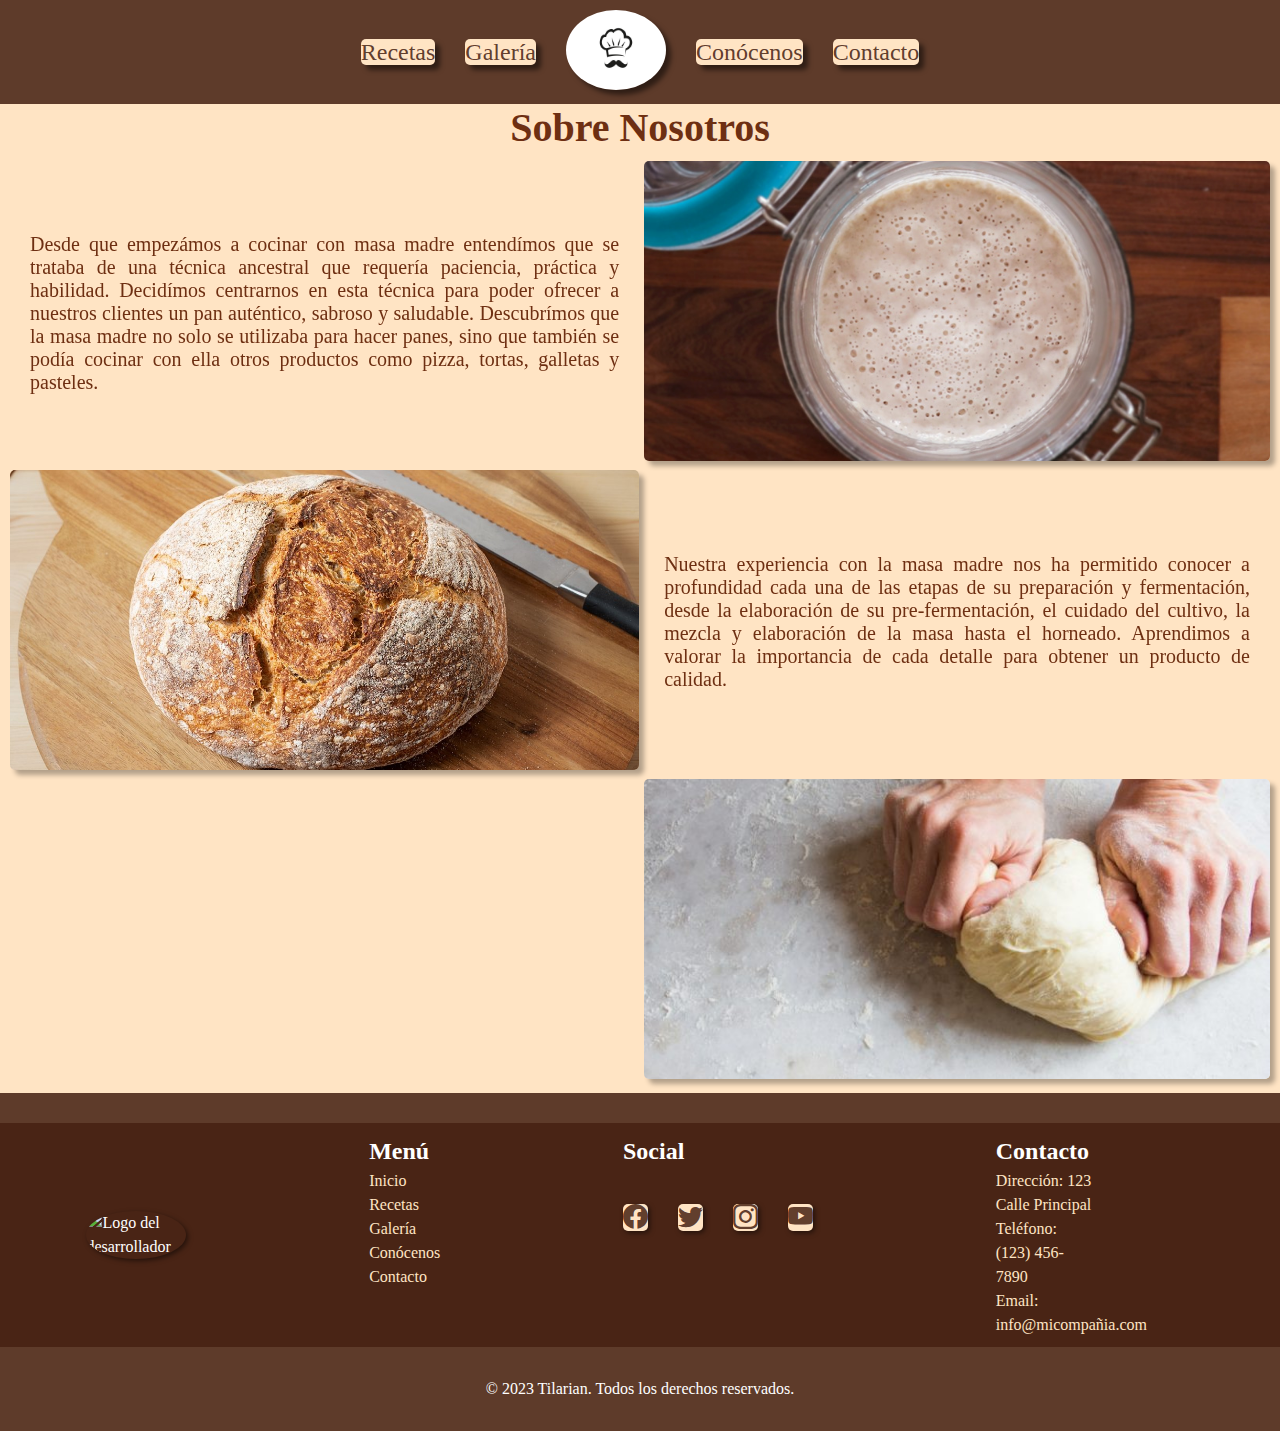
==== pages/about.html @ 506e1858 "Tercera pre-entrega" ====
<!DOCTYPE html>
<html lang="en">

<head>
    <meta charset="UTF-8">
    <meta http-equiv="X-UA-Compatible" content="IE=edge">
    <meta name="viewport" content="width=device-width, initial-scale=1.0">
    <!-- LINK A BOOTSTRAP-->
    <link href="https://cdn.jsdelivr.net/npm/bootstrap@5.3.0-alpha3/dist/css/bootstrap.min.css" rel="stylesheet"
        integrity="sha384-KK94CHFLLe+nY2dmCWGMq91rCGa5gtU4mk92HdvYe+M/SXH301p5ILy+dN9+nJOZ" crossorigin="anonymous">
    <!-- LINK A CSS -->
    <link rel="stylesheet" href="../css/style.css">
    <!-- LINK A AOS -->
    <link href="https://unpkg.com/aos@2.3.1/dist/aos.css" rel="stylesheet">
    <title>Conócenos</title>
</head>

<!-- BODY -->

<body>
    <!-- HEADER -->
    <header>
        <nav class="navbar">
            <ul class="navbar__list">
                <li><a href="recetas.html" class="navbar__links">Recetas</a></li>
                <li><a href="galeria.html" class="navbar__links">Galería</a></li>
                <li><a href="../index.html"> <img src="../multimedia/main-logo.jpg" alt="Logo del sitio"
                            class="main-logo"></a></li>
                <li><a href="about.html" class="navbar__links">Conócenos</a></li>
                <li><a href="contacto.html" class="navbar__links">Contacto</a></li>
            </ul>
        </nav>
    </header>


    <!-- MAIN -->
    <main>
        <h1>Sobre Nosotros </h1>

        <section class="box">
            <div data-aos="fade-right" class="box__imagen1">
                <img src="../multimedia/a1.jpg" alt="Pan de masa madre">
            </div>
            <div data-aos="zoom-in" class="box__parrafo1">
                <p>
                    Desde que empezámos a cocinar con masa madre entendímos que se trataba de una técnica ancestral que
                    requería paciencia, práctica y habilidad. Decidímos centrarnos en esta técnica
                    para poder ofrecer a nuestros clientes un pan auténtico, sabroso y saludable. Descubrímos que
                    la masa madre no solo se utilizaba para hacer panes, sino que también se podía cocinar con ella
                    otros productos como pizza, tortas, galletas y pasteles.
                </p>
            </div>
            <div data-aos="fade-left" class="box__imagen2">
                <img src="../multimedia/a2.jpg" alt="Manos amasando">
            </div>
            <div data-aos="zoom-in" class="box__parrafo2">
                <p>
                    Nuestra experiencia con la masa madre nos ha permitido conocer a profundidad cada una de las etapas
                    de su preparación y fermentación, desde la elaboración de su pre-fermentación, el cuidado del
                    cultivo, la
                    mezcla y elaboración de la masa hasta el horneado. Aprendimos a valorar la importancia de cada
                    detalle para
                    obtener un producto de calidad.
                </p>
            </div>
            <div data-aos="fade-left" class="box__imagen3">
                <img src="../multimedia/a3.jpg" alt="Manos amasando">
            </div>
            <div data-aos="zoom-in" class="box__parrafo3">
                <p>
                    La masa madre requiere dedicación y tiempo, pero su resultado final es invaluable. Y nos sentimos
                    agradecidos por descubrir su potencial gastronómico. Hoy, podemos afirmar con orgullo que
                    ofrecer productos elaborados con masa madre es una de las características principales de nuestra
                    cocina y de nuestro compromiso con la alimentación saludable y sostenible.
                </p>
            </div>
        </section>
    </main>

    <!-- FOOTER -->
    <footer>

        <div class="contenedor">
            <div class="logo">
                <img src="../multimedia/logo.jpg" alt="Logo del desarrollador" class="logo__img">
            </div>
            <div class="menu">
                <h2>Menú</h2 class="menu__titulo">
                <ul class="menu__list">
                    <li><a href="../index.html" class="menu__links">Inicio</a></li>
                    <li><a href="recetas.html" class="menu__links">Recetas</a></li>
                    <li><a href="galeria.html" class="menu__links">Galería</a></li>
                    <li><a href="about.html" class="menu__links">Conócenos</a></li>
                    <li><a href="contacto.html" class="menu__links">Contacto</a></li>
                </ul>
            </div>
            <div class="social">
                <h2>Social</h2 class="social__titulo">
                <ul class="social__list">
                    <li><a href="#" class="bi bi-facebook"></a class="social__links"></li>
                    <li><a href="#" class="bi bi-twitter"></a class="social__links"></li>
                    <li><a href="#" class="bi bi-instagram"></a class="social__links"></li>
                    <li><a href="#" class="bi bi-youtube"></a class="social__links"></li>
                </ul>
            </div>
            <div class="contact">
                <h2>Contacto</h2 class="contact__titulo">
                <ul class="contact__list">
                    <li>Dirección: 123 Calle Principal</li class="contact__links">
                    <li>Teléfono: (123) 456-7890</li class="contact__links">
                    <li>Email: info@micompañia.com</li class="contact__links">
                </ul>
            </div>
        </div>
        <div class="copy">
            <p>&copy; 2023 Tilarian. Todos los derechos reservados.</p class="copy__parrafo">
        </div>

    </footer>
    <!-- SCRIPT BOOTSTRAP -->
    <script src="https://cdn.jsdelivr.net/npm/bootstrap@5.3.0-alpha3/dist/js/bootstrap.bundle.min.js"
        integrity="sha384-ENjdO4Dr2bkBIFxQpeoTz1HIcje39Wm4jDKdf19U8gI4ddQ3GYNS7NTKfAdVQSZe"
        crossorigin="anonymous"></script>
    <!-- SCRIPT AOS -->
    <script src="https://unpkg.com/aos@2.3.1/dist/aos.js"></script>
    <script>
        AOS.init();
    </script>
</body>

</html>
---- css/style.css ----
@import url("https://cdn.jsdelivr.net/npm/bootstrap-icons@1.10.4/font/bootstrap-icons.css");
* {
  margin: 0;
  padding: 0;
  box-sizing: border-box;
}

.d-flex, .box {
  display: flex;
  justify-content: center;
  align-items: center;
  gap: 10px;
}

/* NAV BAR */
.navbar {
  background-color: rgba(70, 33, 18, 0.8705882353);
  height: 100%;
  padding: 10px;
}

.navbar__list {
  display: flex;
  flex-direction: column;
  align-items: center;
  justify-content: center;
  width: 100%;
  gap: 10px;
  list-style: none;
}

.navbar__links {
  background-color: #ffe4c4;
  color: rgba(70, 33, 18, 0.8705882353);
  font-family: cursive;
  text-decoration: none;
  font-size: 24px;
  border-radius: 5px;
  box-shadow: 5px 5px 5px rgba(0, 0, 0, 0.5);
}

.main-logo {
  width: 100px;
  height: 80px;
  border-radius: 50%;
  box-shadow: 5px 5px 5px rgba(0, 0, 0, 0.5);
}

footer {
  background-color: rgba(70, 33, 18, 0.8705882353);
  padding: 30px 0;
  font-size: 16px;
  line-height: 1.5;
  color: #ffffff;
}

.contenedor {
  background-color: rgba(70, 33, 18, 0.8705882353);
  padding: 10px;
  gap: 30px;
  display: flex;
  flex-direction: column;
  justify-content: center;
  align-items: center;
}

.logo {
  display: flex;
  align-items: center;
  justify-content: center;
}
.logo .logo__img {
  max-width: 100px;
  border-radius: 50%;
  box-shadow: 2px 2px 5px rgba(0, 0, 0, 0.5);
}

.menu {
  width: 50%;
}
.menu .menu__list {
  list-style: none;
  padding-left: 0%;
}
.menu .menu__list li .menu__links {
  color: #ffe4c4;
  text-decoration: none;
}

.social {
  width: 50%;
}
.social .social__list {
  list-style: none;
  padding-left: 0;
  display: flex;
  flex-direction: row;
  gap: 30px;
}
.social .social__list li a {
  color: #ffe4c4;
  text-decoration: none;
  font-size: 25px;
  background-color: #ffe4c4;
  color: rgba(70, 33, 18, 0.8705882353);
  border-radius: 5px;
  box-shadow: 2px 2px 5px rgba(0, 0, 0, 0.5);
}

.contact {
  width: 50%;
}
.contact ul {
  list-style: none;
  padding-left: 0;
}
.contact ul li {
  color: #ffe4c4;
}

.copy p {
  margin-top: 30px;
  text-align: center;
}

/* BODY */
body {
  margin: 0;
  background-color: #ffe4c4;
  display: flex;
  flex-direction: column;
  min-height: 100vh;
  width: 100vw;
  overflow-x: hidden;
  /* MAIN */
}
body main {
  /*  PARRAFOS */
  /* IMAGEN DE INICIO */
  /* INGREDIENTES Y PASOS  */
  /* TITULOS H1 */
}
body main p {
  font-size: 20px;
  color: #6e2f12;
  text-align: center;
  padding: 20px;
  font-family: cursive;
}
body main .imginicio {
  display: flex;
  flex-direction: column;
}
body main .imginicio img {
  border-radius: 5px;
  box-shadow: 5px 5px 5px rgba(0, 0, 0, 0.3);
  margin: 20px;
}
body main .ul_1 {
  font-size: 20px;
  font-size: 20px;
  color: #6e2f12;
  text-align: left;
  padding: 10px;
  font-family: cursive;
}
body main .ul_1 li {
  text-align: justify;
  padding: 10px;
}
body main .ul_2 {
  list-style: none;
  padding-left: 0%;
  display: flex;
  flex-direction: column;
  gap: 15px;
}
body main h1 {
  font-size: 40px;
  color: #6e2f12;
  text-align: center;
  font-family: cursive;
}

/* GALERIA */
.grilla {
  display: flex;
  background-color: #ffe4c4;
  padding: 10px;
  gap: 5px;
  flex-direction: column;
}
.grilla img {
  max-width: 100%;
  max-height: 100%;
  border-radius: 5px;
  box-shadow: 5px 5px 5px rgba(0, 0, 0, 0.3);
  object-fit: cover;
  filter: grayscale(80%) blur(2px);
  transition: 0.5s;
}
.grilla img:hover {
  filter: grayscale(0);
}

.recetas {
  display: flex;
  flex-direction: column;
  background-color: #ffe4c4;
  padding: 10px;
  gap: 5px;
}
.recetas .ingredientes p {
  text-align: left;
}
.recetas .pasos p {
  text-align: justify;
}
.recetas img {
  width: 100%;
  height: 100%;
  border-radius: 5px;
  box-shadow: 5px 5px 5px rgba(0, 0, 0, 0.3);
  object-fit: cover;
}

/* FORMULARIO */
form {
  display: flex;
  flex-direction: column;
  justify-content: center;
  align-items: center;
  gap: 15px;
  padding-bottom: 50px;
}

.box {
  flex-direction: column;
  gap: 5px;
  padding: 10px;
}
.box p {
  text-align: justify;
}
.box .box__imagen1 img {
  max-width: 100%;
  object-fit: cover;
  border-radius: 5px;
  box-shadow: 5px 5px 5px rgba(0, 0, 0, 0.3);
}
.box .box__imagen2 img {
  max-width: 100%;
  object-fit: cover;
  border-radius: 5px;
  box-shadow: 5px 5px 5px rgba(0, 0, 0, 0.3);
}
.box .box__imagen3 img {
  max-width: 100%;
  object-fit: cover;
  border-radius: 5px;
  box-shadow: 5px 5px 5px rgba(0, 0, 0, 0.3);
}

.navbar__list li {
  transition: 300ms;
}

.navbar__list li:hover {
  transform: scale(1.2);
}

.social__list li {
  transition: 300ms;
}

.social__list li:hover {
  transform: scale(1.5);
}

.logo {
  animation: spin 2s linear infinite;
}

@keyframes spin {
  100% {
    transform: rotate(360deg);
  }
}
/* MEDIA MOBILE */
@media screen and (min-width: 480px) {
  .grilla img {
    width: 100%;
    min-height: 280px;
    max-height: 100%;
  }
}
/* MEDIA TABLET */
@media screen and (min-width: 600px) {
  .recetas img {
    max-width: 100%;
    max-height: 300px;
  }
  .contenedor {
    justify-content: space-around;
    background-color: rgba(70, 33, 18, 0.8705882353);
    padding: 10px;
    display: grid;
    grid-template-columns: auto;
    grid-template-rows: auto;
    grid-template-areas: "area1 area2 area3 area4";
  }
  .contenedor .menu {
    height: 100%;
    width: 100%;
  }
  .contenedor .social {
    height: 100%;
  }
  .contenedor .contact {
    height: 100%;
  }
  .social__list {
    padding-top: 30px;
  }
  .navbar__list {
    flex-direction: row;
    gap: 15px;
  }
  .navbar__links {
    padding: 0px;
  }
  .grilla {
    display: grid;
    background-color: #ffe4c4;
    padding: 10px;
    gap: 5px;
    grid-template-columns: auto;
    grid-template-rows: auto;
    grid-template-areas: "area1 area2" "area1 area2" "area3 area4" "area3 area4" "area5 area6" "area5 area6" "area7 area8" "area7 area8" "area9 area9";
  }
  .grilla img {
    width: 100%;
    min-height: 350px;
    max-height: 100%;
  }
  .grilla .foto1 {
    grid-area: area1;
  }
  .grilla .foto2 {
    grid-area: area2;
  }
  .grilla .foto3 {
    grid-area: area3;
  }
  .grilla .foto4 {
    grid-area: area4;
  }
  .grilla .foto5 {
    grid-area: area5;
  }
  .grilla .foto6 {
    grid-area: area6;
  }
  .grilla .foto7 {
    grid-area: area7;
  }
  .grilla .foto8 {
    grid-area: area8;
  }
  .grilla .foto9 {
    grid-area: area9;
  }
}
/* MEDIA IPAD */
@media screen and (min-width: 768px) {
  .box {
    display: grid;
    grid-template-columns: auto;
    grid-template-rows: auto;
    grid-template-areas: "area1 area1 area6 area6" "area4 area4 area2 area2" "area3 area3 area5 area5";
  }
  .box .box__parrafo1 {
    grid-area: area1;
  }
  .box .box__parrafo2 {
    grid-area: area2;
  }
  .box .box__parrafo3 {
    grid-area: area3;
  }
  .box .box__imagen1 {
    grid-area: area4;
  }
  .box .box__imagen2 {
    grid-area: area5;
  }
  .box .box__imagen3 {
    grid-area: area6;
  }
  .box img {
    width: 100%;
    height: 300px;
  }
  .imginicio {
    justify-content: center;
    align-items: center;
  }
  .navbar__list {
    gap: 25px;
  }
  .grilla {
    background-color: #ffe4c4;
    padding: 10px;
    gap: 5px;
    display: grid;
    grid-template-columns: auto;
    grid-template-rows: auto;
    grid-template-areas: "area1 area2 area3" "area1 area2 area3" "area4 area5 area6" "area4 area5 area6" "area7 area8 area9" "area7 area8 area9";
  }
  .grilla .grilla img {
    width: 100%;
    min-height: 300px;
    max-height: 100%;
  }
  .grilla .grilla img .foto1 {
    grid-area: area1;
  }
  .grilla .grilla img .foto2 {
    grid-area: area2;
  }
  .grilla .grilla img .foto3 {
    grid-area: area3;
  }
  .grilla .grilla img .foto4 {
    grid-area: area4;
  }
  .grilla .grilla img .foto5 {
    grid-area: area5;
  }
  .grilla .grilla img .foto6 {
    grid-area: area6;
  }
  .grilla .grilla img .foto7 {
    grid-area: area7;
  }
  .grilla .grilla img .foto8 {
    grid-area: area8;
  }
  .grilla .grilla img .foto9 {
    grid-area: area9;
  }
}
/* MEDIA DESKTOP*/
@media screen and (min-width: 1024px) {
  .recetas {
    padding: 10px;
    display: grid;
    gap: 5px;
    grid-template-columns: auto;
    grid-template-rows: auto;
    grid-template-areas: "area1 area2" "area1 area2" "area3 area4" "area3 area4" "area5 area6" "area5 area6" "area7 area7" "area7 area7" "area8 area8" "area8 area8";
  }
  .recetas .receta7 {
    grid-area: area7;
  }
  .recetas .receta8 {
    grid-area: area8;
  }
  .navbar__list {
    gap: 30px;
  }
  .grilla {
    background-color: #ffe4c4;
    padding: 10px;
    display: grid;
    gap: 5px;
    grid-template-columns: auto;
    grid-template-rows: auto;
    grid-template-areas: "area1 area2 area3 area3" "area1 area2 area3 area3" "area4 area2 area3 area3" "area5 area5 area6 area7" "area5 area5 area8 area9";
  }
  .grilla .grilla img {
    width: 100%;
    min-height: 300px;
    max-height: 100%;
  }
  .grilla .foto1 {
    grid-area: area1;
  }
  .grilla .foto2 {
    grid-area: area2;
  }
  .grilla .foto2 img {
    height: 100%;
  }
  .grilla .foto3 {
    grid-area: area3;
  }
  .grilla .foto3 img {
    height: 100%;
  }
  .grilla .foto4 {
    grid-area: area4;
  }
  .grilla .foto5 {
    grid-area: area5;
  }
  .grilla .foto5 img {
    height: 100%;
  }
  .grilla .foto6 {
    grid-area: area6;
  }
  .grilla .foto7 {
    grid-area: area7;
  }
  .grilla .foto8 {
    grid-area: area8;
  }
  .grilla .foto8 img {
    height: 100%;
  }
  .grilla .foto9 {
    grid-area: area9;
  }
  .grilla .foto9 img {
    height: 100%;
  }
}

/*# sourceMappingURL=style.css.map */
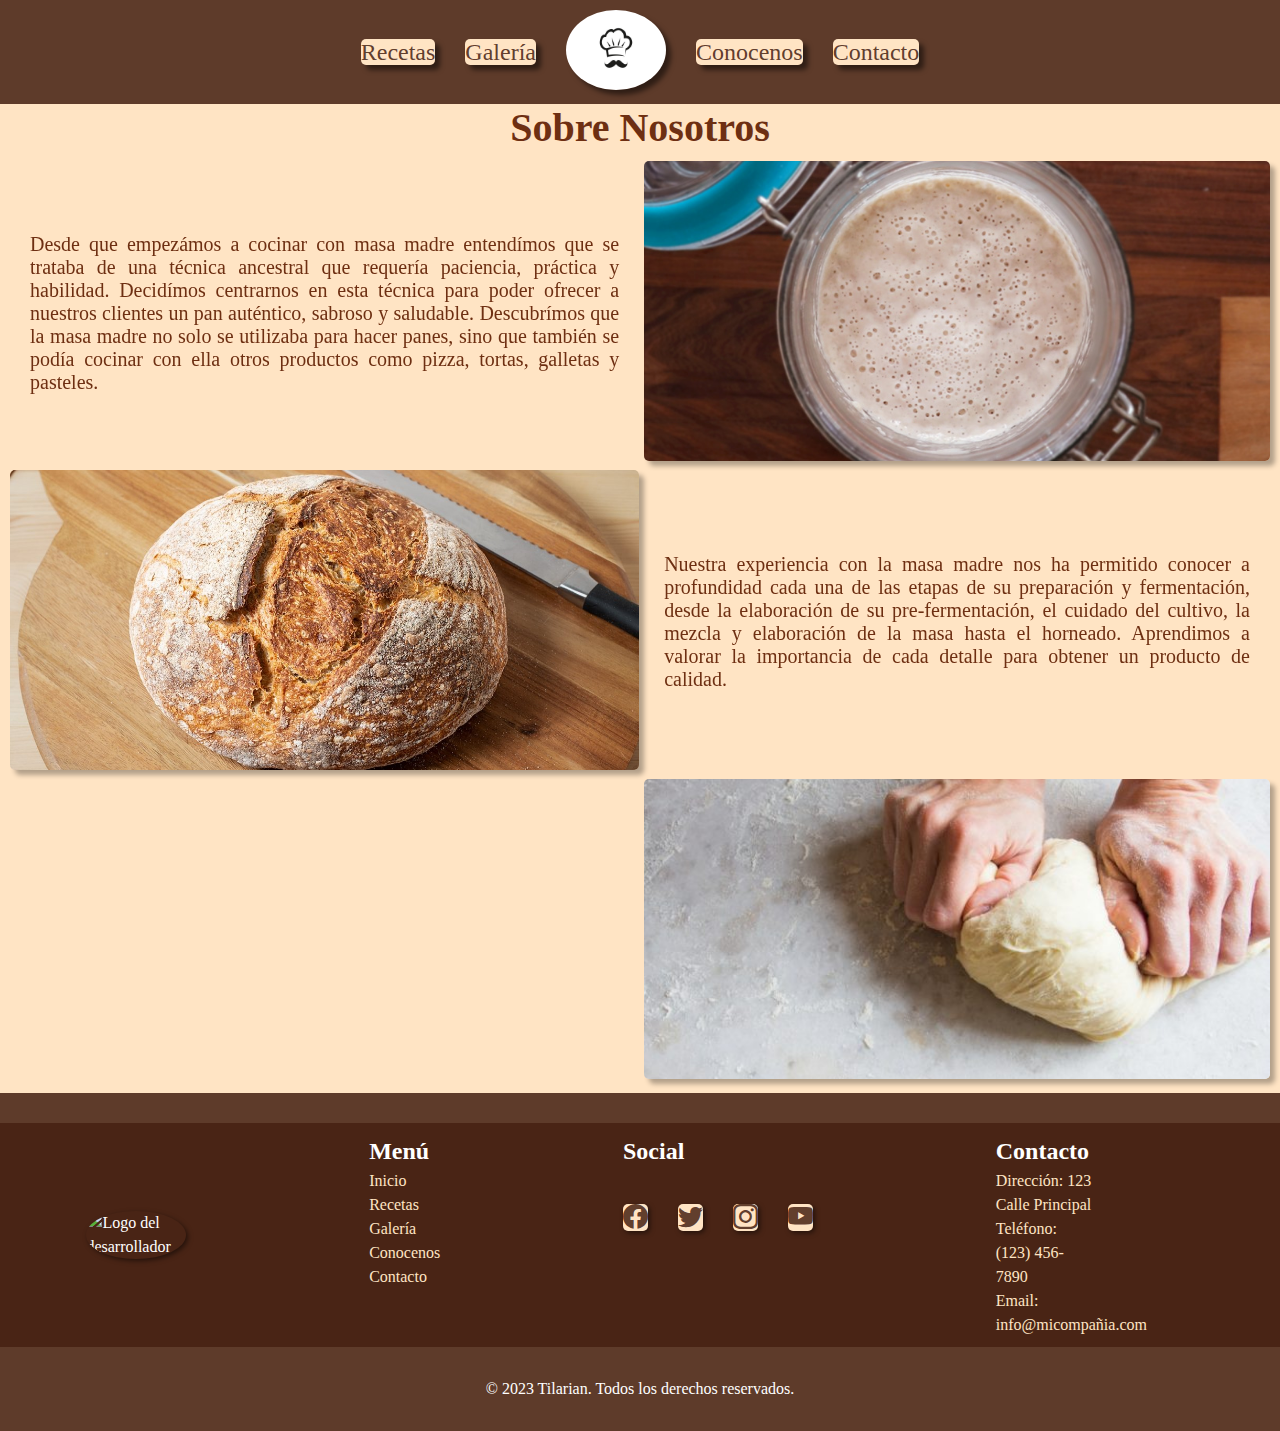
==== commit e8277f9a: "Se quitan acentos" ====
--- a/pages/about.html
+++ b/pages/about.html
@@ -5,6 +5,28 @@
     <meta charset="UTF-8">
     <meta http-equiv="X-UA-Compatible" content="IE=edge">
     <meta name="viewport" content="width=device-width, initial-scale=1.0">
+    <!-- ETIQUETAS SEO -->
+    <!-- Primary Meta Tags -->
+    <title>Conocenos</title>
+    <meta name="title" content="La Tradición de la Masa">
+    <meta name="description"
+        content="El emprendimiento de masa madre es un negocio innovador que tiene como objetivo producir panes artesanales de alta calidad, utilizando ingredientes naturales y técnicas tradicionales de fermentación.">
+
+    <!-- Open Graph / Facebook -->
+    <meta property="og:type" content="website">
+    <meta property="og:url" content="https://github.com/Tilarian/Tercera-pre-entrega">
+    <meta property="og:title" content="La Tradición de la Masa">
+    <meta property="og:description"
+        content="El emprendimiento de masa madre es un negocio innovador que tiene como objetivo producir panes artesanales de alta calidad, utilizando ingredientes naturales y técnicas tradicionales de fermentación.">
+    <meta property="og:image" content="../multimedia/mail-logo">
+
+    <!-- Twitter -->
+    <meta property="twitter:card" content="summary_large_image">
+    <meta property="twitter:url" content="https://github.com/Tilarian/Tercera-pre-entrega">
+    <meta property="twitter:title" content="La Tradición de la Masa">
+    <meta property="twitter:description"
+        content="El emprendimiento de masa madre es un negocio innovador que tiene como objetivo producir panes artesanales de alta calidad, utilizando ingredientes naturales y técnicas tradicionales de fermentación.">
+    <meta property="twitter:image" content="../multimedia/mail-logo">
     <!-- LINK A BOOTSTRAP-->
     <link href="https://cdn.jsdelivr.net/npm/bootstrap@5.3.0-alpha3/dist/css/bootstrap.min.css" rel="stylesheet"
         integrity="sha384-KK94CHFLLe+nY2dmCWGMq91rCGa5gtU4mk92HdvYe+M/SXH301p5ILy+dN9+nJOZ" crossorigin="anonymous">
@@ -12,7 +34,6 @@
     <link rel="stylesheet" href="../css/style.css">
     <!-- LINK A AOS -->
     <link href="https://unpkg.com/aos@2.3.1/dist/aos.css" rel="stylesheet">
-    <title>Conócenos</title>
 </head>
 
 <!-- BODY -->
@@ -26,7 +47,7 @@
                 <li><a href="galeria.html" class="navbar__links">Galería</a></li>
                 <li><a href="../index.html"> <img src="../multimedia/main-logo.jpg" alt="Logo del sitio"
                             class="main-logo"></a></li>
-                <li><a href="about.html" class="navbar__links">Conócenos</a></li>
+                <li><a href="about.html" class="navbar__links">Conocenos</a></li>
                 <li><a href="contacto.html" class="navbar__links">Contacto</a></li>
             </ul>
         </nav>
@@ -90,7 +111,7 @@
                     <li><a href="../index.html" class="menu__links">Inicio</a></li>
                     <li><a href="recetas.html" class="menu__links">Recetas</a></li>
                     <li><a href="galeria.html" class="menu__links">Galería</a></li>
-                    <li><a href="about.html" class="menu__links">Conócenos</a></li>
+                    <li><a href="about.html" class="menu__links">Conocenos</a></li>
                     <li><a href="contacto.html" class="menu__links">Contacto</a></li>
                 </ul>
             </div>
